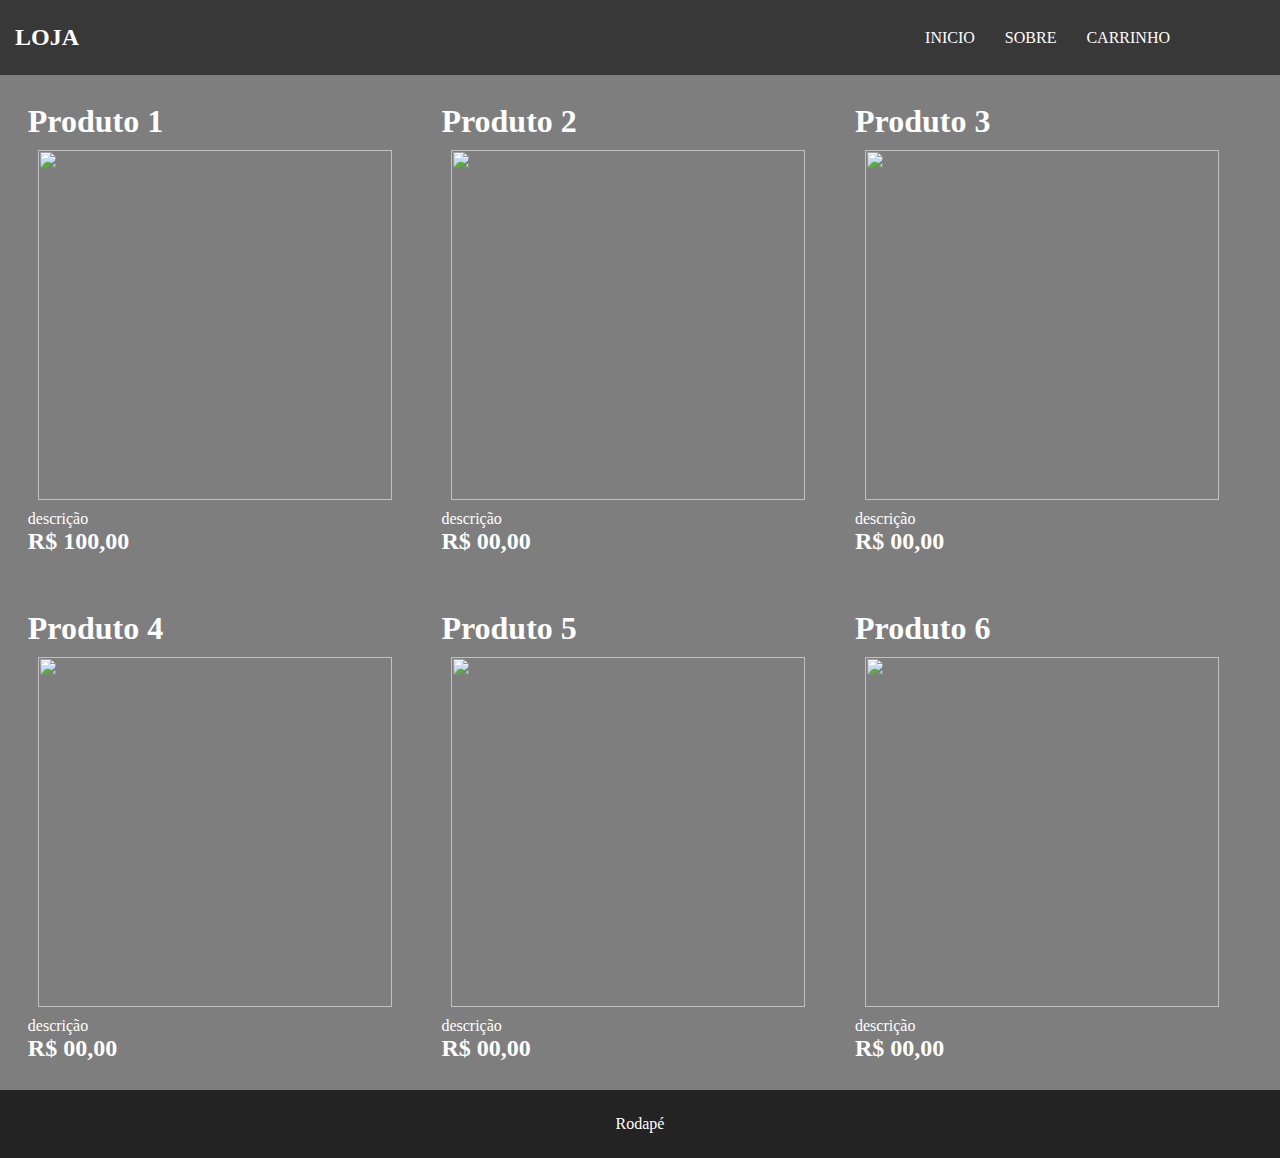
==== index.html @ 543187e2 "meu commit" ====
<!DOCTYPE html>
<html lang="pt-br">
  <head>
    <meta charset="UTF-8" />
    <meta http-equiv="X-UA-Compatible" content="IE=edge" />
    <meta name="viewport" content="width=device-width, initial-scale=1.0" />
    <title>E-Commerce</title>
    <link rel="stylesheet" href="css/styles.css" />
  </head>

  <body>
    <div class="navbar">
      <div class="logo">
        <h2>LOJA</h2>
      </div>
      <ul class="links">
        <li><a href="#">Inicio</a></li>
        <li><a href="#">Sobre</a></li>
        <li><a href="#">Carrinho</a></li>
        <li>
          <a href="#"><img src="" alt="" /></a>
        </li>
      </ul>
    </div>
    <main class="container">
      <section class="produtos-container">
        <div class="card">
          <h1>Produto 1</h1>
          <img
            src=""
            alt=""
          />
          <p>descrição</p>
          <h2>R$ 100,00</h2>
        </div>
        <div class="card">
          <h1>Produto 2</h1>
          <img
            src=""
            alt=""
          />
          <p>descrição</p>
          <h2>R$ 00,00</h2>
        </div>
        <div class="card">
          <h1>Produto 3</h1>
          <img src="" />
          <p>descrição</p>
          <h2>R$ 00,00</h2>
        </div>
        <div class="card">
          <h1>Produto 4</h1>
          <img src="" />
          <p>descrição</p>
          <h2>R$ 00,00</h2>
        </div>
        <div class="card">
          <h1>Produto 5</h1>
          <img src="" />
          <p>descrição</p>
          <h2>R$ 00,00</h2>
        </div>
        <div class="card">
          <h1>Produto 6</h1>
          <img src="" />
          <p>descrição</p>
          <h2>R$ 00,00</h2>
        </div>
      </section>
    </main>
    <footer class="footer">Rodapé</footer>
  </body>
</html>
---- css/styles.css ----
* {
  padding: 0;
  margin: 0;
  box-sizing: border-box;
  color: white;
}

body {
  background-color: #7e7e7e;
}

.navbar {
  background: #393838;
  color: #fff;
  padding: 15px;
  width: 100%;
  height: 75px;
  display: flex;
  align-items: center;
}

.logo {
  cursor: pointer;
}

.navbar ul.links {
  margin-left: auto;
  margin-right: 50px;
  list-style: none;
  display: flex;
  align-items: center;
  transition: 0.4s ease all, 0s ease background;
}
.navbar ul.links li {
  text-transform: uppercase;
  padding: 0 15px;
  height: 65px;
  display: flex;
  justify-content: center;
  align-items: center;
  transition: 0.4s ease all, 0s ease margin;
}
.navbar ul.links li a {
  text-decoration: none;
  color: #fff;
}
.navbar ul.links li:hover {
  background: blueviolet;
  cursor: pointer;
  color: #080808;
}
.container {
  width: 100%;
  justify-content: center;
  align-items: center;
  flex-wrap: wrap;
}

.produtos-container {
  width: 100%;
  justify-content: center;
  align-items: center;
  flex-wrap: wrap;
}

.card {
  width: 30%;
  display: inline-block;
  margin: 1% 1%;
  padding: 15px;
}

.card img {
  height: 350px;
  width: 100%;
  margin: 10px;
}

footer {
  background-color: rgb(35, 35, 35);
  padding: 25px;
  text-align: center;
}
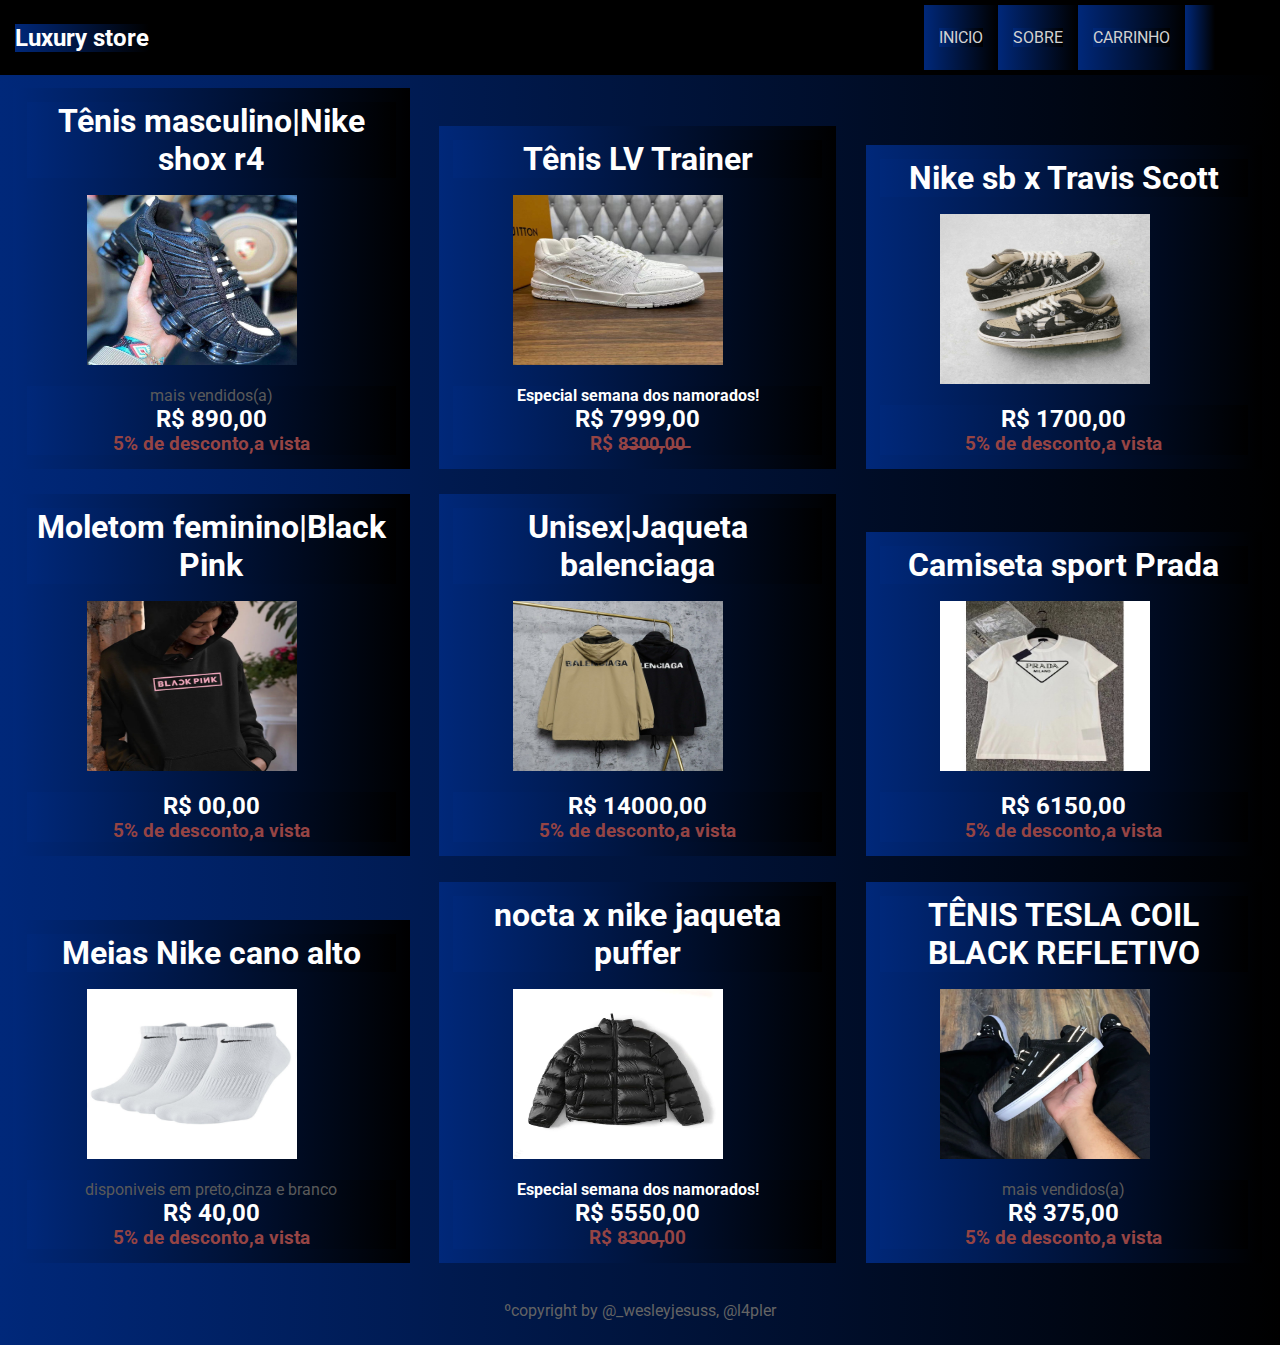
==== commit fa50def5: "carrinho e index adicionado" ====
--- a/index.html
+++ b/index.html
@@ -5,18 +5,19 @@
     <meta http-equiv="X-UA-Compatible" content="IE=edge" />
     <meta name="viewport" content="width=device-width, initial-scale=1.0" />
     <title>E-Commerce</title>
+    <link rel="icon" href="assets/logo.png" type="image/png">
     <link rel="stylesheet" href="css/styles.css" />
   </head>
 
   <body>
     <div class="navbar">
       <div class="logo">
-        <h2>LOJA</h2>
+        <h2>Luxury store</h2>
       </div>
       <ul class="links">
         <li><a href="#">Inicio</a></li>
         <li><a href="#">Sobre</a></li>
-        <li><a href="#">Carrinho</a></li>
+        <li><a href="pages/carrinho.html">Carrinho</a></li>
         <li>
           <a href="#"><img src="" alt="" /></a>
         </li>
@@ -25,49 +26,72 @@
     <main class="container">
       <section class="produtos-container">
         <div class="card">
-          <h1>Produto 1</h1>
+          <h1>Tênis masculino|Nike shox r4  </h1>
           <img
-            src=""
+            src="assets/12 mola.jpg"
             alt=""
           />
-          <p>descrição</p>
-          <h2>R$ 100,00</h2>
+          <p>mais vendidos(a)</p>
+          <h2>R$ 890,00</h2>
+          <h3> 5% de desconto,a vista</h3>
         </div>
         <div class="card">
-          <h1>Produto 2</h1>
+          <h1>Tênis LV Trainer</h1>
           <img
-            src=""
+            src="assets/teni lv.jpeg"
             alt=""
           />
-          <p>descrição</p>
-          <h2>R$ 00,00</h2>
+          <h4>Especial semana dos namorados!</h4>
+          <h2> R$ 7999,00</h2>
+          <h3> R$ 8̶3̶0̶0̶,0̶0̶</h3>
         </div>
         <div class="card">
-          <h1>Produto 3</h1>
-          <img src="" />
-          <p>descrição</p>
-          <h2>R$ 00,00</h2>
+          <h1>Nike sb x Travis Scott</h1>
+          <img src="assets/nike sb travis.jpg" />
+          <h2>R$ 1700,00</h2>
+          <h3> 5% de desconto,a vista</h3>
         </div>
         <div class="card">
-          <h1>Produto 4</h1>
-          <img src="" />
-          <p>descrição</p>
+          <h1>Moletom feminino|Black Pink</h1>
+          <img src="assets/moletom rosa.png" />
           <h2>R$ 00,00</h2>
+          <h3> 5% de desconto,a vista</h3>
         </div>
         <div class="card">
-          <h1>Produto 5</h1>
-          <img src="" />
-          <p>descrição</p>
-          <h2>R$ 00,00</h2>
+          <h1>Unisex|Jaqueta balenciaga </h1>
+          <img src="assets/jaqueta balenciaga.jpeg" />
+          <h2>R$ 14000,00</h2>
+          <h3> 5% de desconto,a vista</h3>
         </div>
         <div class="card">
-          <h1>Produto 6</h1>
-          <img src="" />
-          <p>descrição</p>
-          <h2>R$ 00,00</h2>
+          <h1>Camiseta sport Prada</h1>
+          <img src="assets/camiseta prada.jpg" />
+          <h2>R$ 6150,00</h2>
+          <h3> 5% de desconto,a vista</h3>
+        </div>
+        <div class="card">
+          <h1>Meias Nike cano alto</h1>
+          <img src="assets/meias nike.jpg" />
+          <p>disponiveis em preto,cinza e branco</p>
+          <h2>R$ 40,00</h2>
+          <h3> 5% de desconto,a vista</h3>
+        </div>
+        <div class="card">
+          <h1>nocta x nike jaqueta puffer </h1>
+          <img src="assets/nocta.webp" />
+          <h4>Especial semana dos namorados!</h4>
+          <h2>R$ 5550,00</h2>
+          <h3>R$ 8̶3̶0̶0̶,00</h3>
+        </div>
+        <div class="card">
+          <h1>TÊNIS TESLA COIL BLACK REFLETIVO </h1>
+          <img src="assets/tenis tesla.webp" />
+          <p>mais vendidos(a)</p>
+          <h2>R$ 375,00</h2>
+          <h3> 5% de desconto,a vista</h3>
         </div>
       </section>
     </main>
-    <footer class="footer">Rodapé</footer>
+    <footer class="footer">ºcopyright by @_wesleyjesuss, @l4pler</footer>
   </body>
 </html>
--- a/css/styles.css
+++ b/css/styles.css
@@ -1,17 +1,26 @@
+@import url("https://fonts.googleapis.com/css2?family=Roboto:wght@500&display=swap");
+
 * {
   padding: 0;
   margin: 0;
   box-sizing: border-box;
-  color: white;
+  color: rgb(255, 255, 255);
+  background: rgb(0, 40, 122);
+  background: linear-gradient(
+    90deg,
+    rgba(0, 40, 122, 1) 0%,
+    rgba(0, 0, 0, 1) 100%
+  );
 }
 
 body {
-  background-color: #7e7e7e;
+  font-family: "Roboto", sans-serif;
+  color: rgb(0, 0, 0);
 }
 
 .navbar {
-  background: #393838;
-  color: #fff;
+  background: #000000;
+  color: #c37979;
   padding: 15px;
   width: 100%;
   height: 75px;
@@ -42,12 +51,12 @@
 }
 .navbar ul.links li a {
   text-decoration: none;
-  color: #fff;
+  color: #d2d2d2;
 }
 .navbar ul.links li:hover {
-  background: blueviolet;
+  background: rgb(33, 30, 84);
   cursor: pointer;
-  color: #080808;
+  color: #000000;
 }
 .container {
   width: 100%;
@@ -64,20 +73,92 @@
 }
 
 .card {
-  width: 30%;
+  width: 31%;
   display: inline-block;
   margin: 1% 1%;
-  padding: 15px;
+  padding: 14px;
 }
 
 .card img {
-  height: 350px;
-  width: 100%;
-  margin: 10px;
+  height: 170px;
+  width: 57%;
+  margin: 17px;
+  margin-left: 60px;
 }
 
 footer {
-  background-color: rgb(35, 35, 35);
+  background-color: rgb(255, 255, 255);
   padding: 25px;
   text-align: center;
 }
+p {
+  color: rgb(90, 90, 90);
+  text-align: center;
+}
+h1 {
+  text-align: center;
+}
+h2 {
+  text-align: center;
+}
+h3 {
+  text-align: center;
+  color: #954444;
+}
+footer {
+  color: rgb(100, 100, 100);
+}
+h4 {
+  text-align: center;
+}
+
+.card_carrinho {
+  width: 80%;
+  display: flex;
+  margin: 1% 1%;
+  margin-left: 100px;
+  padding: 15px;
+  font-size: 10px;
+  color: #000000;
+  text-align: center;
+  align-items: center;
+  background-color: white;
+  border-radius: 3px;
+}
+
+.card_carrinho img {
+  height: 300px;
+  width: 30%;
+  margin: 10px;
+  transition: all ease 0.2s;
+  cursor: pointer;
+  border-color: darkgray;
+  border-radius: 2px;
+}
+
+.card_carrinho h1 {
+  text-transform: uppercase;
+  font-size: 20px;
+  background-color: rgb(red, green, blue);
+  border-radius: 3px;
+}
+
+.card_carrinho h2{
+  margin-left: 20px;
+  font-size: 30px;
+  text-transform: uppercase;
+}
+
+.card_carrinho button{
+  font-family: Arial, Helvetica, sans-serif ;
+  text-transform: uppercase;
+  font-size: 20px;
+  background-color: rgb(red, green, blue);
+  border-radius: 5px;
+  margin-left: 20px;
+  cursor: pointer;
+}
+
+footer {
+  background-color: rgb(red, green, blue);
+}
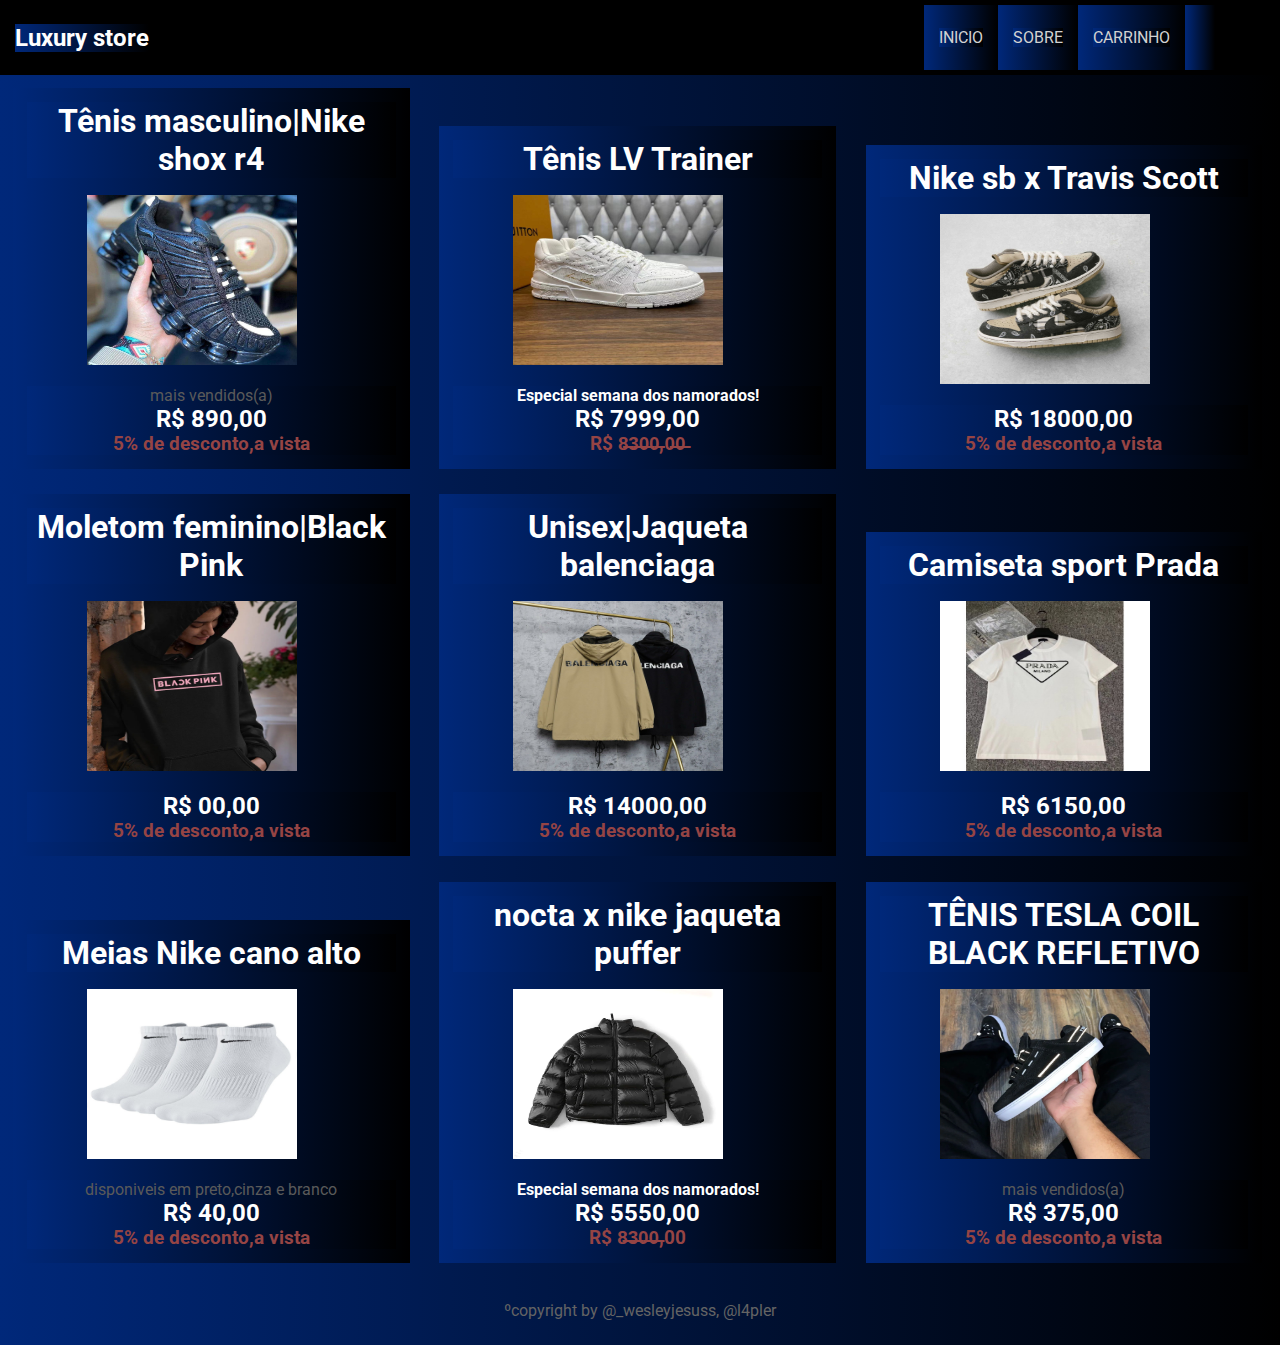
==== commit 39714a96: "finalizaçao do carrinho" ====
--- a/index.html
+++ b/index.html
@@ -48,7 +48,7 @@
         <div class="card">
           <h1>Nike sb x Travis Scott</h1>
           <img src="assets/nike sb travis.jpg" />
-          <h2>R$ 1700,00</h2>
+          <h2>R$ 18000,00</h2>
           <h3> 5% de desconto,a vista</h3>
         </div>
         <div class="card">
--- a/css/styles.css
+++ b/css/styles.css
@@ -153,7 +153,7 @@
   font-family: Arial, Helvetica, sans-serif ;
   text-transform: uppercase;
   font-size: 20px;
-  background-color: rgb(red, green, blue);
+  background-color: rgb(rgb(255, 255, 255), green, blue);
   border-radius: 5px;
   margin-left: 20px;
   cursor: pointer;
@@ -162,3 +162,4 @@
 footer {
   background-color: rgb(red, green, blue);
 }
+
